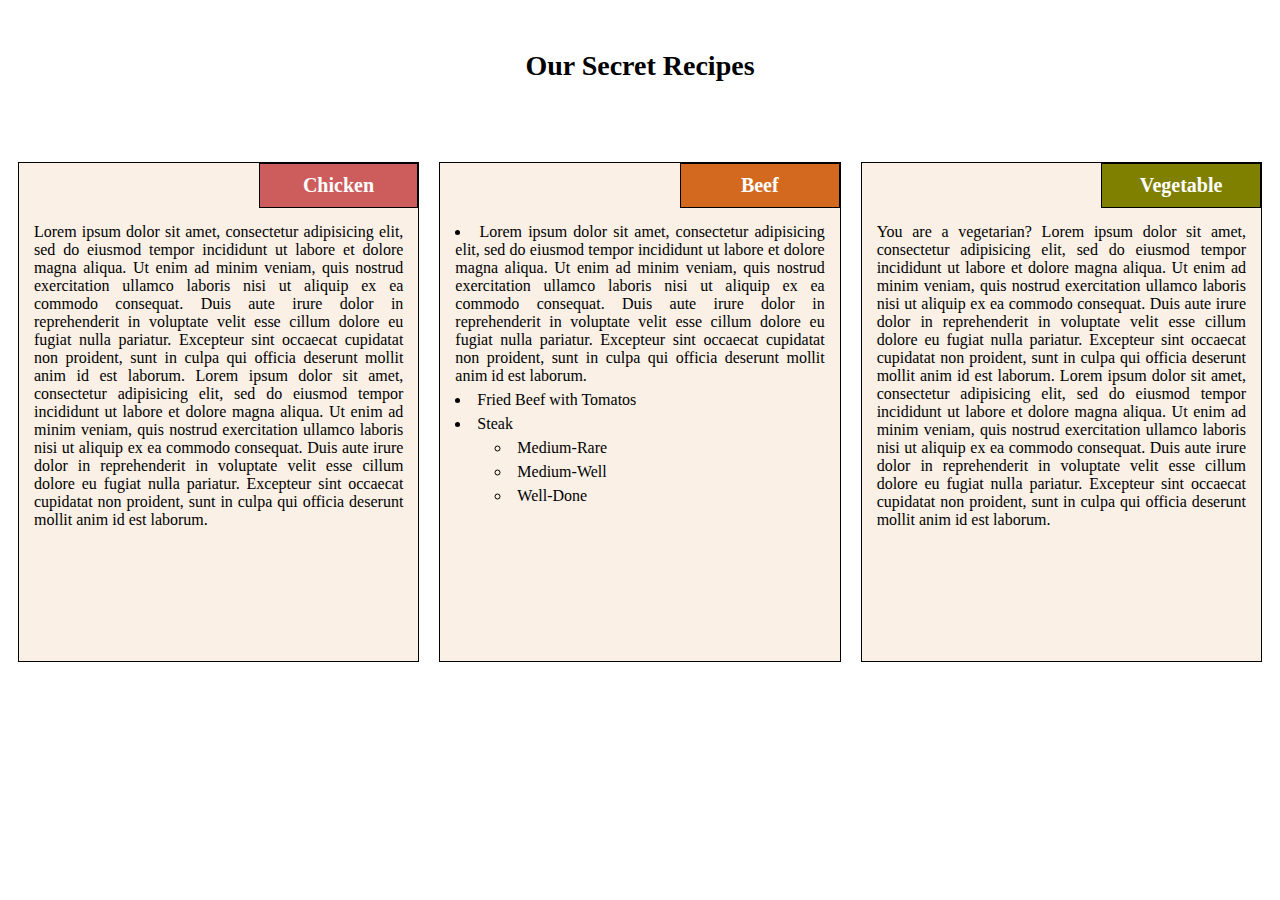
==== w2-solution/index.html @ bcce8f1c "upload result" ====
<!DOCTYPE html>
<html lang="en">
  <head>
    <meta charset="utf-8">
    <meta name="viewport" content="width=device-width, initial-scale=1">
    <title>Food Story</title>
    <link rel="stylesheet" href="css/indexstyle.css">
  </head>
  <body>
    <h1>Our Secret Recipes</h1>
    <div class="container">

      <section class="col_sm_12 col_md_6 col_lg_4">
        <div>
          <p class="title_region" id="Chicken">Chicken</p>
          <p class="content_region">Lorem ipsum dolor sit amet, consectetur adipisicing elit, sed do eiusmod tempor incididunt ut labore et dolore magna aliqua. Ut enim ad minim veniam, quis nostrud exercitation ullamco laboris nisi ut aliquip ex ea commodo consequat. Duis aute irure dolor in reprehenderit in voluptate velit esse cillum dolore eu fugiat nulla pariatur. Excepteur sint occaecat cupidatat non proident, sunt in culpa qui officia deserunt mollit anim id est laborum. Lorem ipsum dolor sit amet, consectetur adipisicing elit, sed do eiusmod tempor incididunt ut labore et dolore magna aliqua. Ut enim ad minim veniam, quis nostrud exercitation ullamco laboris nisi ut aliquip ex ea commodo consequat. Duis aute irure dolor in reprehenderit in voluptate velit esse cillum dolore eu fugiat nulla pariatur. Excepteur sint occaecat cupidatat non proident, sunt in culpa qui officia deserunt mollit anim id est laborum.</p>
        </div>
      </section>

      <section class="col_sm_12 col_md_6 col_lg_4">
        <div>
          <p class="title_region" id="Beef">Beef</p>
            <ul class="content_region">
              <li>Lorem ipsum dolor sit amet, consectetur adipisicing elit, sed do eiusmod tempor incididunt ut labore et dolore magna aliqua. Ut enim ad minim veniam, quis nostrud exercitation ullamco laboris nisi ut aliquip ex ea commodo consequat. Duis aute irure dolor in reprehenderit in voluptate velit esse cillum dolore eu fugiat nulla pariatur. Excepteur sint occaecat cupidatat non proident, sunt in culpa qui officia deserunt mollit anim id est laborum.</li>
              <li>Fried Beef with Tomatos</li>
              <li>Steak</li>
                <ul>
                  <li>Medium-Rare</li>
                  <li>Medium-Well</li>
                  <li>Well-Done</li>
                </ul>
            </ul>
        </div>
      </section>

      <section class="col_sm_12 col_md_6 col_lg_4">
        <div>
          <p class="title_region" id="Vegetable">Vegetable</p>
          <p class="content_region">You are a vegetarian? Lorem ipsum dolor sit amet, consectetur adipisicing elit, sed do eiusmod tempor incididunt ut labore et dolore magna aliqua. Ut enim ad minim veniam, quis nostrud exercitation ullamco laboris nisi ut aliquip ex ea commodo consequat. Duis aute irure dolor in reprehenderit in voluptate velit esse cillum dolore eu fugiat nulla pariatur. Excepteur sint occaecat cupidatat non proident, sunt in culpa qui officia deserunt mollit anim id est laborum. Lorem ipsum dolor sit amet, consectetur adipisicing elit, sed do eiusmod tempor incididunt ut labore et dolore magna aliqua. Ut enim ad minim veniam, quis nostrud exercitation ullamco laboris nisi ut aliquip ex ea commodo consequat. Duis aute irure dolor in reprehenderit in voluptate velit esse cillum dolore eu fugiat nulla pariatur. Excepteur sint occaecat cupidatat non proident, sunt in culpa qui officia deserunt mollit anim id est laborum. </p>
        </div>
      </section>

    </div>
  </body>
</html>
---- w2-solution/css/indexstyle.css ----
* {
  box-sizing: border-box;
}

.container {
  position: relative;
  display: block;
}

h1 {
  font-size: 175%;
  text-align: center;
  margin-top: 50px;
  margin-bottom: 70px;
  font-family: cursive;
}

section {
  margin-bottom: 15px;
  /*border: 1px solid orange;*/
  align-self: center;
}

section div {
  align-self: center;
  height: 500px;
  /*overflow: auto;*/
  border: 1px solid black;
  margin: 10px;
  background-color: linen; /* snow, linen, ghostwhite, lavenderblush, blanchedalmond */
}

.content_region {
  display: block;
  clear: both;
  padding-left: 15px;
  padding-right: 15px;
  text-align: justify;
  /*border: 1pt solid blue;*/
}

.title_region {
  display: block;
  font-size: 125%;
  float: right;
  width: 40%;
  padding: 10px;
  margin: auto;
  margin-bottom: 15px;
  border: 1px solid black;
  font-family: cursive;
  color: white;
  text-align: center;
  font-weight: bold;
}

li {
  list-style-position: inside;
  margin-bottom: 6px;
  clear: both;

}

#Chicken {
  background-color:indianred; /* indianred */
}

#Beef {
  background-color: chocolate;
}

#Vegetable {
  background-color: olive;  /* peru, sienna, saddlebrown */
}

@media (min-width: 768px) and (max-width: 991px) {

  .col_md_6 {
    float: left;
    width: 50%;
  }

}

@media (min-width: 992px) {
  .col_lg_4{
    float: left;
    width: 33.333%;
  }

}
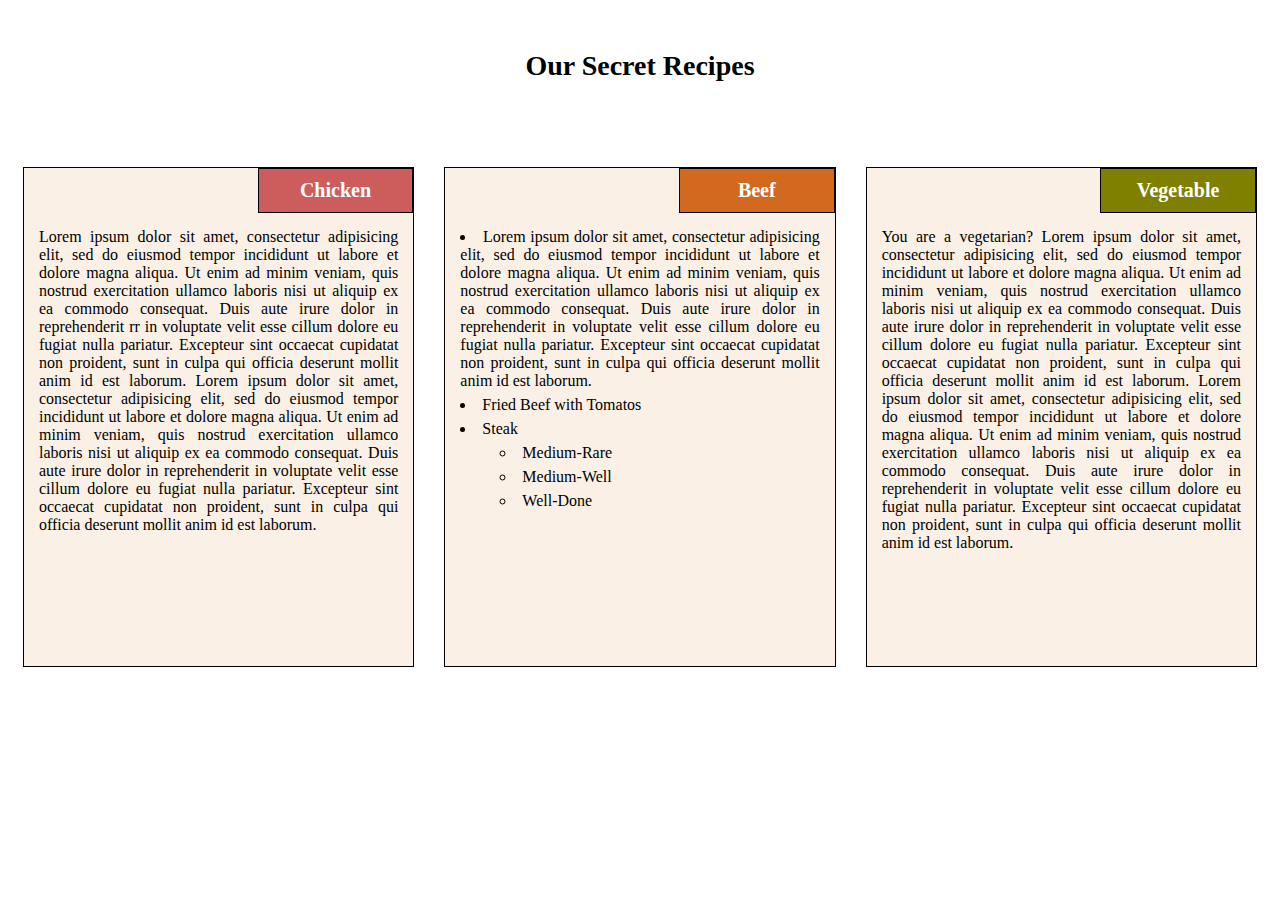
==== commit 51e3eb5c: "check" ====
--- a/w2-solution/index.html
+++ b/w2-solution/index.html
@@ -13,7 +13,7 @@
       <section class="col_sm_12 col_md_6 col_lg_4">
         <div>
           <p class="title_region" id="Chicken">Chicken</p>
-          <p class="content_region">Lorem ipsum dolor sit amet, consectetur adipisicing elit, sed do eiusmod tempor incididunt ut labore et dolore magna aliqua. Ut enim ad minim veniam, quis nostrud exercitation ullamco laboris nisi ut aliquip ex ea commodo consequat. Duis aute irure dolor in reprehenderit in voluptate velit esse cillum dolore eu fugiat nulla pariatur. Excepteur sint occaecat cupidatat non proident, sunt in culpa qui officia deserunt mollit anim id est laborum. Lorem ipsum dolor sit amet, consectetur adipisicing elit, sed do eiusmod tempor incididunt ut labore et dolore magna aliqua. Ut enim ad minim veniam, quis nostrud exercitation ullamco laboris nisi ut aliquip ex ea commodo consequat. Duis aute irure dolor in reprehenderit in voluptate velit esse cillum dolore eu fugiat nulla pariatur. Excepteur sint occaecat cupidatat non proident, sunt in culpa qui officia deserunt mollit anim id est laborum.</p>
+          <p class="content_region">Lorem ipsum dolor sit amet, consectetur adipisicing elit, sed do eiusmod tempor incididunt ut labore et dolore magna aliqua. Ut enim ad minim veniam, quis nostrud exercitation ullamco laboris nisi ut aliquip ex ea commodo consequat. Duis aute irure dolor in reprehenderit rr in voluptate velit esse cillum dolore eu fugiat nulla pariatur. Excepteur sint occaecat cupidatat non proident, sunt in culpa qui officia deserunt mollit anim id est laborum. Lorem ipsum dolor sit amet, consectetur adipisicing elit, sed do eiusmod tempor incididunt ut labore et dolore magna aliqua. Ut enim ad minim veniam, quis nostrud exercitation ullamco laboris nisi ut aliquip ex ea commodo consequat. Duis aute irure dolor in reprehenderit in voluptate velit esse cillum dolore eu fugiat nulla pariatur. Excepteur sint occaecat cupidatat non proident, sunt in culpa qui officia deserunt mollit anim id est laborum.</p>
         </div>
       </section>
 
@@ -33,7 +33,7 @@
         </div>
       </section>
 
-      <section class="col_sm_12 col_md_6 col_lg_4">
+      <section class="col_sm_12 col_md_12 col_lg_4">
         <div>
           <p class="title_region" id="Vegetable">Vegetable</p>
           <p class="content_region">You are a vegetarian? Lorem ipsum dolor sit amet, consectetur adipisicing elit, sed do eiusmod tempor incididunt ut labore et dolore magna aliqua. Ut enim ad minim veniam, quis nostrud exercitation ullamco laboris nisi ut aliquip ex ea commodo consequat. Duis aute irure dolor in reprehenderit in voluptate velit esse cillum dolore eu fugiat nulla pariatur. Excepteur sint occaecat cupidatat non proident, sunt in culpa qui officia deserunt mollit anim id est laborum. Lorem ipsum dolor sit amet, consectetur adipisicing elit, sed do eiusmod tempor incididunt ut labore et dolore magna aliqua. Ut enim ad minim veniam, quis nostrud exercitation ullamco laboris nisi ut aliquip ex ea commodo consequat. Duis aute irure dolor in reprehenderit in voluptate velit esse cillum dolore eu fugiat nulla pariatur. Excepteur sint occaecat cupidatat non proident, sunt in culpa qui officia deserunt mollit anim id est laborum. </p>
--- a/w2-solution/css/indexstyle.css
+++ b/w2-solution/css/indexstyle.css
@@ -16,9 +16,10 @@
 }
 
 section {
-  margin-bottom: 15px;
   /*border: 1px solid orange;*/
   align-self: center;
+  float: left;
+  width: 33.333%
 }
 
 section div {
@@ -26,7 +27,7 @@
   height: 500px;
   /*overflow: auto;*/
   border: 1px solid black;
-  margin: 10px;
+  margin: 15px;
   background-color: linen; /* snow, linen, ghostwhite, lavenderblush, blanchedalmond */
 }
 
@@ -73,19 +74,24 @@
   background-color: olive;  /* peru, sienna, saddlebrown */
 }
 
+
 @media (min-width: 768px) and (max-width: 991px) {
 
   .col_md_6 {
-    float: left;
     width: 50%;
+  }
+
+  .col_md_12 {
+    width: 100%;
   }
 
 }
 
-@media (min-width: 992px) {
+@media (max-width: 767px) {
+
   .col_lg_4{
-    float: left;
-    width: 33.333%;
+    width: 100%;
   }
 
 }
+ 
